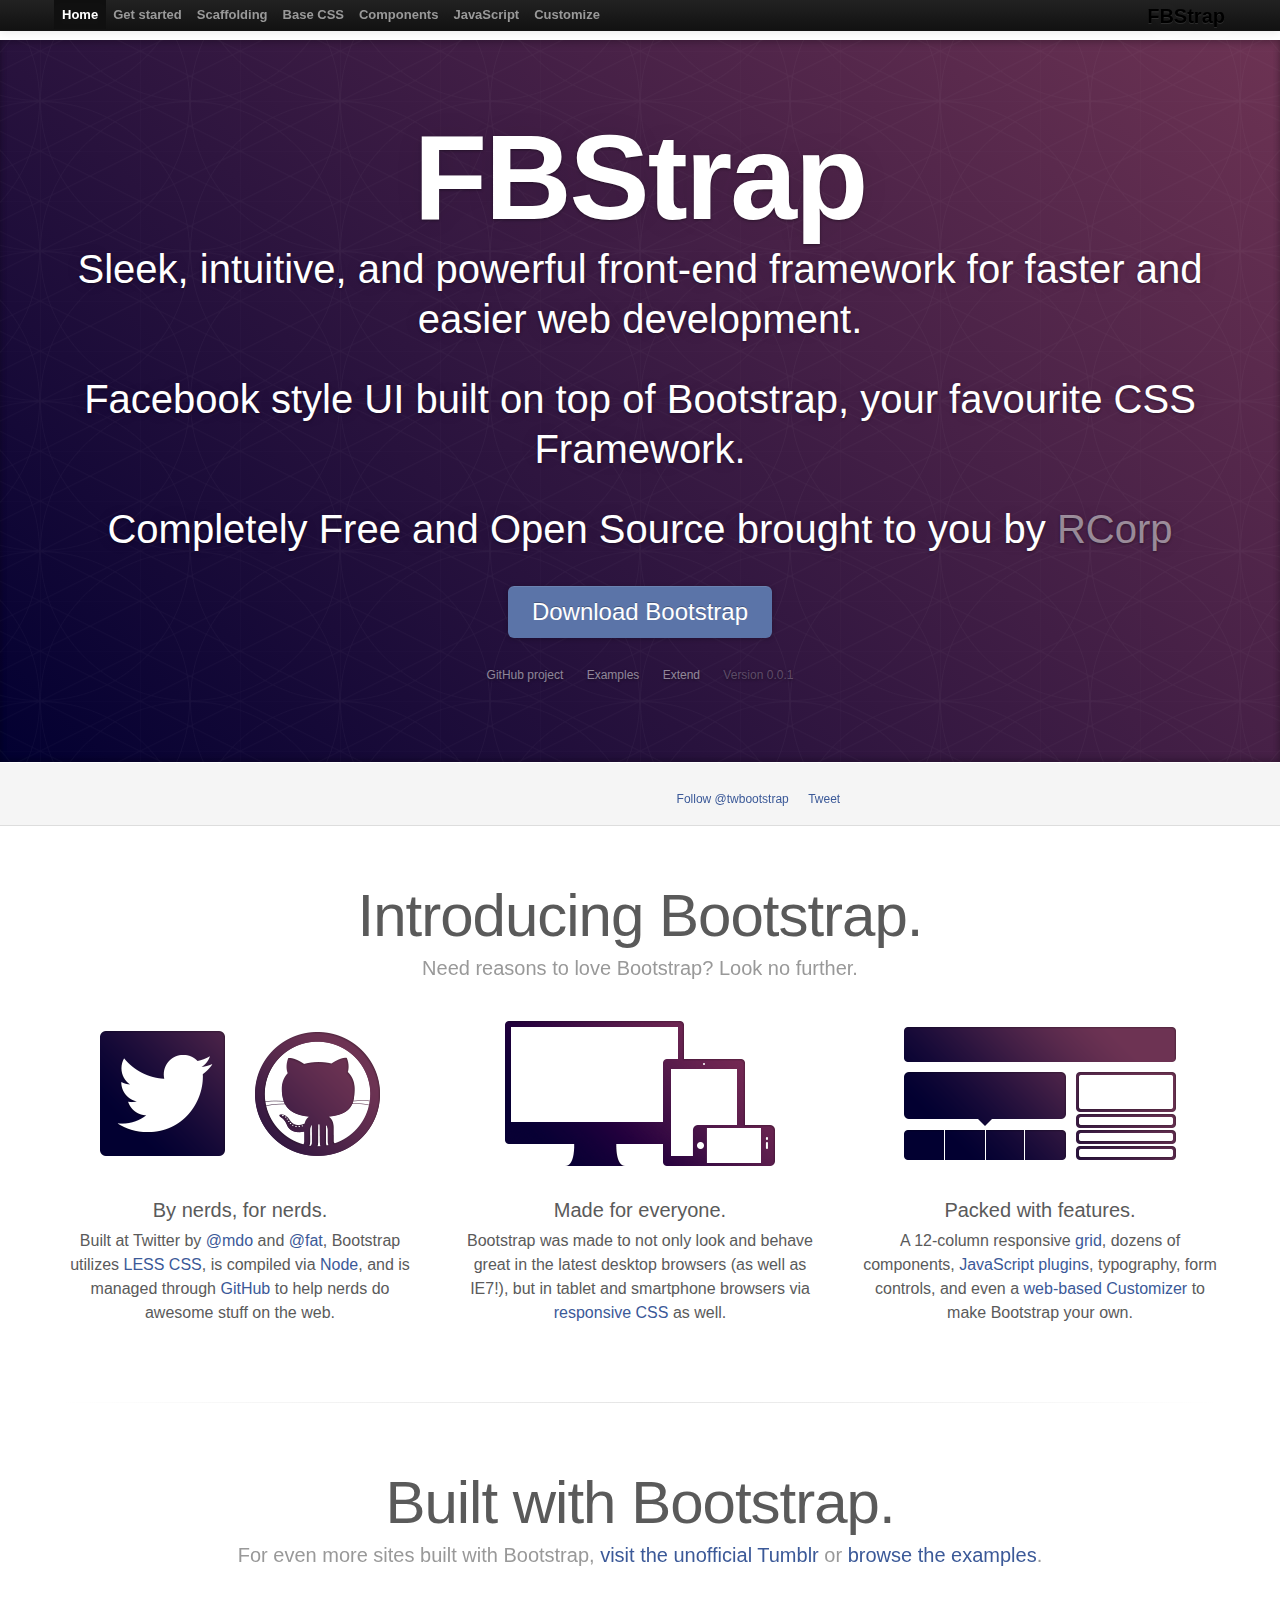
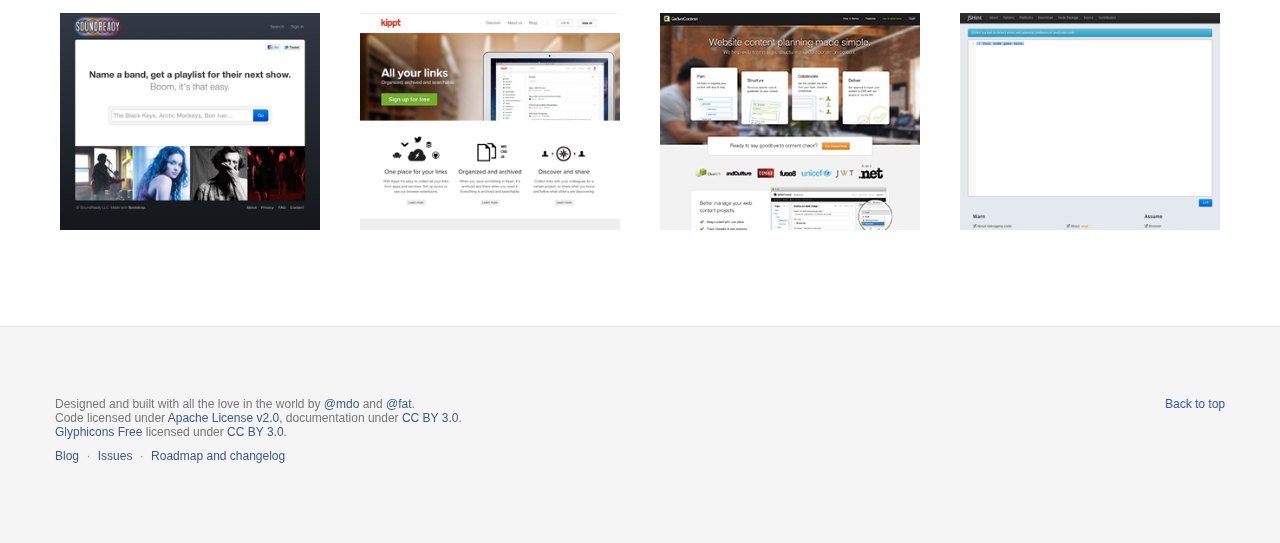
==== index.html @ 6e440bc8 "First Pages Commit" ====
<!DOCTYPE html>
<html lang="en">
  <head>
    <meta charset="utf-8">
    <title>Bootstrap</title>
    <meta name="viewport" content="width=device-width, initial-scale=1.0">
    <meta name="description" content="">
    <meta name="author" content="">

    <!-- Le styles -->
    <link href="assets/css/bootstrap.css" rel="stylesheet">
    <link href="assets/css/bootstrap-responsive.css" rel="stylesheet">
    <link href="assets/css/docs.css" rel="stylesheet">
    <link href="assets/js/google-code-prettify/prettify.css" rel="stylesheet">

    <!-- Le HTML5 shim, for IE6-8 support of HTML5 elements -->
    <!--[if lt IE 9]>
      <script src="http://html5shim.googlecode.com/svn/trunk/html5.js"></script>
    <![endif]-->

    <!-- Le fav and touch icons -->
    <link rel="shortcut icon" href="assets/ico/favicon.ico">
    <link rel="apple-touch-icon-precomposed" sizes="144x144" href="assets/ico/apple-touch-icon-144-precomposed.png">
    <link rel="apple-touch-icon-precomposed" sizes="114x114" href="assets/ico/apple-touch-icon-114-precomposed.png">
    <link rel="apple-touch-icon-precomposed" sizes="72x72" href="assets/ico/apple-touch-icon-72-precomposed.png">
    <link rel="apple-touch-icon-precomposed" href="assets/ico/apple-touch-icon-57-precomposed.png">

  </head>

  <body data-spy="scroll" data-target=".bs-docs-sidebar">

    <!-- Navbar
    ================================================== -->
    <div class="navbar navbar-inverse navbar-fixed-top">
      <div class="navbar-inner">
        <div class="container">
          <button type="button" class="btn btn-navbar" data-toggle="collapse" data-target=".nav-collapse">
            <span class="icon-bar"></span>
            <span class="icon-bar"></span>
            <span class="icon-bar"></span>
          </button>
          <a class="brand" href="./index.html">FBStrap</a>
          <div class="nav-collapse collapse">
            <ul class="nav">
              <li class="active">
                <a href="./index.html">Home</a>
              </li>
              <li class="">
                <a href="./getting-started.html">Get started</a>
              </li>
              <li class="">
                <a href="./scaffolding.html">Scaffolding</a>
              </li>
              <li class="">
                <a href="./base-css.html">Base CSS</a>
              </li>
              <li class="">
                <a href="./components.html">Components</a>
              </li>
              <li class="">
                <a href="./javascript.html">JavaScript</a>
              </li>
              <li class="">
                <a href="./customize.html">Customize</a>
              </li>
            </ul>
          </div>
        </div>
      </div>
    </div>

<div class="jumbotron masthead">
  <div class="container">
    <h1>FBStrap</h1>
    <p>Sleek, intuitive, and powerful front-end framework for faster and easier web development.</p>
    <p>Facebook style UI built on top of Bootstrap, your favourite CSS Framework. </p>
    <p>Completely Free and Open Source brought to you by <a href="http://www.rcorp.co.in"> RCorp </a> </p>
    <p>
      <a href="assets/bootstrap.zip" class="btn btn-primary btn-large" >Download Bootstrap</a>
    </p>
    <ul class="masthead-links">
      <li>
        <a href="http://github.com/rcorp/fbstrap" >GitHub project</a>
      </li>
      <li>
        <a href="./getting-started.html#examples" >Examples</a>
      </li>
      <li>
        <a href="./extend.html" >Extend</a>
      </li>
      <li>
        Version 0.0.1
      </li>
    </ul>
  </div>
</div>

<div class="bs-docs-social">
  <div class="container">
    <ul class="bs-docs-social-buttons">
      <li>
        <iframe class="github-btn" src="http://ghbtns.com/github-btn.html?user=rcorp&repo=fbstrap&type=watch&count=true" allowtransparency="true" frameborder="0" scrolling="0" width="100px" height="20px"></iframe>
      </li>
      <li>
        <iframe class="github-btn" src="http://ghbtns.com/github-btn.html?user=rcorp&repo=fbstrap&type=fork&count=true" allowtransparency="true" frameborder="0" scrolling="0" width="98px" height="20px"></iframe>
      </li>
      <li class="follow-btn">
        <a href="https://twitter.com/twbootstrap" class="twitter-follow-button" data-link-color="#0069D6" data-show-count="true">Follow @twbootstrap</a>
      </li>
      <li class="tweet-btn">
        <a href="https://twitter.com/share" class="twitter-share-button" data-url="http://twitter.github.com/bootstrap/" data-count="horizontal" data-via="twbootstrap" data-related="mdo:Creator of Twitter Bootstrap">Tweet</a>
      </li>
    </ul>
  </div>
</div>

<div class="container">

  <div class="marketing">

    <h1>Introducing Bootstrap.</h1>
    <p class="marketing-byline">Need reasons to love Bootstrap? Look no further.</p>

    <div class="row-fluid">
      <div class="span4">
        <img src="assets/img/bs-docs-twitter-github.png">
        <h2>By nerds, for nerds.</h2>
        <p>Built at Twitter by <a href="http://twitter.com/mdo">@mdo</a> and <a href="http://twitter.com/fat">@fat</a>, Bootstrap utilizes <a href="http://lesscss.org">LESS CSS</a>, is compiled via <a href="http://nodejs.org">Node</a>, and is managed through <a href="http://github.com">GitHub</a> to help nerds do awesome stuff on the web.</p>
      </div>
      <div class="span4">
        <img src="assets/img/bs-docs-responsive-illustrations.png">
        <h2>Made for everyone.</h2>
        <p>Bootstrap was made to not only look and behave great in the latest desktop browsers (as well as IE7!), but in tablet and smartphone browsers via <a href="./scaffolding.html#responsive">responsive CSS</a> as well.</p>
      </div>
      <div class="span4">
        <img src="assets/img/bs-docs-bootstrap-features.png">
        <h2>Packed with features.</h2>
        <p>A 12-column responsive <a href="./scaffolding.html#grid">grid</a>, dozens of components, <a href="./javascript.html">JavaScript plugins</a>, typography, form controls, and even a <a href="./customize.html">web-based Customizer</a> to make Bootstrap your own.</p>
      </div>
    </div>

    <hr class="soften">

    <h1>Built with Bootstrap.</h1>
    <p class="marketing-byline">For even more sites built with Bootstrap, <a href="http://builtwithbootstrap.tumblr.com/" target="_blank">visit the unofficial Tumblr</a> or <a href="./getting-started.html#examples">browse the examples</a>.</p>
    <div class="row-fluid">
      <ul class="thumbnails example-sites">
        <li class="span3">
          <a class="thumbnail" href="http://soundready.fm/" target="_blank">
            <img src="assets/img/example-sites/soundready.png" alt="SoundReady.fm">
          </a>
        </li>
        <li class="span3">
          <a class="thumbnail" href="http://kippt.com/" target="_blank">
            <img src="assets/img/example-sites/kippt.png" alt="Kippt">
          </a>
        </li>
        <li class="span3">
          <a class="thumbnail" href="http://www.gathercontent.com/" target="_blank">
            <img src="assets/img/example-sites/gathercontent.png" alt="Gather Content">
          </a>
        </li>
        <li class="span3">
          <a class="thumbnail" href="http://www.jshint.com/" target="_blank">
            <img src="assets/img/example-sites/jshint.png" alt="JS Hint">
          </a>
        </li>
      </ul>
     </div>

  </div>

</div>



    <!-- Footer
    ================================================== -->
    <footer class="footer">
      <div class="container">
        <p class="pull-right"><a href="#">Back to top</a></p>
        <p>Designed and built with all the love in the world by <a href="http://twitter.com/mdo" target="_blank">@mdo</a> and <a href="http://twitter.com/fat" target="_blank">@fat</a>.</p>
        <p>Code licensed under <a href="http://www.apache.org/licenses/LICENSE-2.0" target="_blank">Apache License v2.0</a>, documentation under <a href="http://creativecommons.org/licenses/by/3.0/">CC BY 3.0</a>.</p>
        <p><a href="http://glyphicons.com">Glyphicons Free</a> licensed under <a href="http://creativecommons.org/licenses/by/3.0/">CC BY 3.0</a>.</p>
        <ul class="footer-links">
          <li><a href="http://blog.getbootstrap.com">Blog</a></li>
          <li class="muted">&middot;</li>
          <li><a href="https://github.com/twitter/bootstrap/issues?state=open">Issues</a></li>
          <li class="muted">&middot;</li>
          <li><a href="https://github.com/twitter/bootstrap/wiki">Roadmap and changelog</a></li>
        </ul>
      </div>
    </footer>



    <!-- Le javascript
    ================================================== -->
    <!-- Placed at the end of the document so the pages load faster -->
    <script type="text/javascript" src="http://platform.twitter.com/widgets.js"></script>
    <script src="assets/js/jquery.js"></script>
    <script src="assets/js/google-code-prettify/prettify.js"></script>
    <script src="assets/js/bootstrap-transition.js"></script>
    <script src="assets/js/bootstrap-alert.js"></script>
    <script src="assets/js/bootstrap-modal.js"></script>
    <script src="assets/js/bootstrap-dropdown.js"></script>
    <script src="assets/js/bootstrap-scrollspy.js"></script>
    <script src="assets/js/bootstrap-tab.js"></script>
    <script src="assets/js/bootstrap-tooltip.js"></script>
    <script src="assets/js/bootstrap-popover.js"></script>
    <script src="assets/js/bootstrap-button.js"></script>
    <script src="assets/js/bootstrap-collapse.js"></script>
    <script src="assets/js/bootstrap-carousel.js"></script>
    <script src="assets/js/bootstrap-typeahead.js"></script>
    <script src="assets/js/bootstrap-affix.js"></script>
    <script src="assets/js/application.js"></script>



  </body>
</html>
---- assets/css/docs.css ----
/* Add additional stylesheets below
-------------------------------------------------- */
/*
  Bootstrap's documentation styles
  Special styles for presenting Bootstrap's documentation and examples
*/



/* Body and structure
-------------------------------------------------- */

body {
  position: relative;
  padding-top: 40px;
}

/* Code in headings */
h3 code {
  font-size: 14px;
  font-weight: normal;
}



/* Tweak navbar brand link to be super sleek
-------------------------------------------------- */

body > .navbar {
  font-size: 13px;
}

/* Change the docs' brand */
body > .navbar .brand {
  padding-right: 0;
  padding-left: 0;
  margin-left: 20px;
  float: right;
  font-weight: bold;
  color: #000;
  text-shadow: 0 1px 0 rgba(255,255,255,.1), 0 0 30px rgba(255,255,255,.125);
  -webkit-transition: all .2s linear;
     -moz-transition: all .2s linear;
          transition: all .2s linear;
}
body > .navbar .brand:hover {
  text-decoration: none;
  text-shadow: 0 1px 0 rgba(255,255,255,.1), 0 0 30px rgba(255,255,255,.4);
}


/* Sections
-------------------------------------------------- */

/* padding for in-page bookmarks and fixed navbar */
section {
  padding-top: 30px;
}
section > .page-header,
section > .lead {
  color: #5a5a5a;
}
section > ul li {
  margin-bottom: 5px;
}

/* Separators (hr) */
.bs-docs-separator {
  margin: 40px 0 39px;
}

/* Faded out hr */
hr.soften {
  height: 1px;
  margin: 70px 0;
  background-image: -webkit-linear-gradient(left, rgba(0,0,0,0), rgba(0,0,0,.1), rgba(0,0,0,0));
  background-image:    -moz-linear-gradient(left, rgba(0,0,0,0), rgba(0,0,0,.1), rgba(0,0,0,0));
  background-image:     -ms-linear-gradient(left, rgba(0,0,0,0), rgba(0,0,0,.1), rgba(0,0,0,0));
  background-image:      -o-linear-gradient(left, rgba(0,0,0,0), rgba(0,0,0,.1), rgba(0,0,0,0));
  border: 0;
}



/* Jumbotrons
-------------------------------------------------- */

/* Base class
------------------------- */
.jumbotron {
  position: relative;
  padding: 40px 0;
  color: #fff;
  text-align: center;
  text-shadow: 0 1px 3px rgba(0,0,0,.4), 0 0 30px rgba(0,0,0,.075);
  background: #020031; /* Old browsers */
  background: -moz-linear-gradient(45deg,  #020031 0%, #6d3353 100%); /* FF3.6+ */
  background: -webkit-gradient(linear, left bottom, right top, color-stop(0%,#020031), color-stop(100%,#6d3353)); /* Chrome,Safari4+ */
  background: -webkit-linear-gradient(45deg,  #020031 0%,#6d3353 100%); /* Chrome10+,Safari5.1+ */
  background: -o-linear-gradient(45deg,  #020031 0%,#6d3353 100%); /* Opera 11.10+ */
  background: -ms-linear-gradient(45deg,  #020031 0%,#6d3353 100%); /* IE10+ */
  background: linear-gradient(45deg,  #020031 0%,#6d3353 100%); /* W3C */
  filter: progid:DXImageTransform.Microsoft.gradient( startColorstr='#020031', endColorstr='#6d3353',GradientType=1 ); /* IE6-9 fallback on horizontal gradient */
  -webkit-box-shadow: inset 0 3px 7px rgba(0,0,0,.2), inset 0 -3px 7px rgba(0,0,0,.2);
     -moz-box-shadow: inset 0 3px 7px rgba(0,0,0,.2), inset 0 -3px 7px rgba(0,0,0,.2);
          box-shadow: inset 0 3px 7px rgba(0,0,0,.2), inset 0 -3px 7px rgba(0,0,0,.2);
}
.jumbotron h1 {
  font-size: 80px;
  font-weight: bold;
  letter-spacing: -1px;
  line-height: 1;
}
.jumbotron p {
  font-size: 24px;
  font-weight: 300;
  line-height: 1.25;
  margin-bottom: 30px;
}

/* Link styles (used on .masthead-links as well) */
.jumbotron a {
  color: #fff;
  color: rgba(255,255,255,.5);
  -webkit-transition: all .2s ease-in-out;
     -moz-transition: all .2s ease-in-out;
          transition: all .2s ease-in-out;
}
.jumbotron a:hover {
  color: #fff;
  text-shadow: 0 0 10px rgba(255,255,255,.25);
}

/* Download button */
.masthead .btn {
  padding: 19px 24px;
  font-size: 24px;
  font-weight: 200;
  color: #fff; /* redeclare to override the `.jumbotron a` */
  border: 0;
  -webkit-border-radius: 6px;
     -moz-border-radius: 6px;
          border-radius: 6px;
  -webkit-box-shadow: inset 0 1px 0 rgba(255,255,255,.1), 0 1px 5px rgba(0,0,0,.25);
     -moz-box-shadow: inset 0 1px 0 rgba(255,255,255,.1), 0 1px 5px rgba(0,0,0,.25);
          box-shadow: inset 0 1px 0 rgba(255,255,255,.1), 0 1px 5px rgba(0,0,0,.25);
  -webkit-transition: none;
     -moz-transition: none;
          transition: none;
}
.masthead .btn:hover {
  -webkit-box-shadow: inset 0 1px 0 rgba(255,255,255,.1), 0 1px 5px rgba(0,0,0,.25);
     -moz-box-shadow: inset 0 1px 0 rgba(255,255,255,.1), 0 1px 5px rgba(0,0,0,.25);
          box-shadow: inset 0 1px 0 rgba(255,255,255,.1), 0 1px 5px rgba(0,0,0,.25);
}
.masthead .btn:active {
  -webkit-box-shadow: inset 0 2px 4px rgba(0,0,0,.1), 0 1px 0 rgba(255,255,255,.1);
     -moz-box-shadow: inset 0 2px 4px rgba(0,0,0,.1), 0 1px 0 rgba(255,255,255,.1);
          box-shadow: inset 0 2px 4px rgba(0,0,0,.1), 0 1px 0 rgba(255,255,255,.1);
}


/* Pattern overlay
------------------------- */
.jumbotron .container {
  position: relative;
  z-index: 2;
}
.jumbotron:after {
  content: '';
  display: block;
  position: absolute;
  top: 0;
  right: 0;
  bottom: 0;
  left: 0;
  background: url(../img/bs-docs-masthead-pattern.png) repeat center center;
  opacity: .4;
}

/* Masthead (docs home)
------------------------- */
.masthead {
  padding: 70px 0 80px;
  margin-bottom: 0;
  color: #fff;
}
.masthead h1 {
  font-size: 120px;
  line-height: 1;
  letter-spacing: -2px;
}
.masthead p {
  font-size: 40px;
  font-weight: 200;
  line-height: 1.25;
}

/* Textual links in masthead */
.masthead-links {
  margin: 0;
  list-style: none;
}
.masthead-links li {
  display: inline;
  padding: 0 10px;
  color: rgba(255,255,255,.25);
}

/* Social proof buttons from GitHub & Twitter */
.bs-docs-social {
  padding: 15px 0;
  text-align: center;
  background-color: #f5f5f5;
  border-top: 1px solid #fff;
  border-bottom: 1px solid #ddd;
}

/* Quick links on Home */
.bs-docs-social-buttons {
  margin-left: 0;
  margin-bottom: 0;
  padding-left: 0;
  list-style: none;
}
.bs-docs-social-buttons li {
  display: inline-block;
  padding: 5px 8px;
  line-height: 1;
  *display: inline;
  *zoom: 1;
}

/* Subhead (other pages)
------------------------- */
.subhead {
  text-align: left;
  border-bottom: 1px solid #ddd;
}
.subhead h1 {
  font-size: 60px;
}
.subhead p {
  margin-bottom: 20px;
}
.subhead .navbar {
  display: none;
}



/* Marketing section of Overview
-------------------------------------------------- */

.marketing {
  text-align: center;
  color: #5a5a5a;
}
.marketing h1 {
  margin: 60px 0 10px;
  font-size: 60px;
  font-weight: 200;
  line-height: 1;
  letter-spacing: -1px;
}
.marketing h2 {
  font-weight: 200;
  margin-bottom: 5px;
}
.marketing p {
  font-size: 16px;
  line-height: 1.5;
}
.marketing .marketing-byline {
  margin-bottom: 40px;
  font-size: 20px;
  font-weight: 300;
  line-height: 1.25;
  color: #999;
}
.marketing img {
  display: block;
  margin: 0 auto 30px;
}



/* Footer
-------------------------------------------------- */

.footer {
  padding: 70px 0;
  margin-top: 70px;
  border-top: 1px solid #e5e5e5;
  background-color: #f5f5f5;
}
.footer p {
  margin-bottom: 0;
  color: #777;
}
.footer-links {
  margin: 10px 0;
}
.footer-links li {
  display: inline;
  padding: 0 2px;
}
.footer-links li:first-child {
  padding-left: 0;
}



/* Special grid styles
-------------------------------------------------- */

.show-grid {
  margin-top: 10px;
  margin-bottom: 20px;
}
.show-grid [class*="span"] {
  background-color: #eee;
  text-align: center;
  -webkit-border-radius: 3px;
     -moz-border-radius: 3px;
          border-radius: 3px;
  min-height: 40px;
  line-height: 40px;
}
.show-grid:hover [class*="span"] {
  background: #ddd;
}
.show-grid .show-grid {
  margin-top: 0;
  margin-bottom: 0;
}
.show-grid .show-grid [class*="span"] {
  background-color: #ccc;
}



/* Mini layout previews
-------------------------------------------------- */
.mini-layout {
  border: 1px solid #ddd;
  -webkit-border-radius: 6px;
     -moz-border-radius: 6px;
          border-radius: 6px;
  -webkit-box-shadow: 0 1px 2px rgba(0,0,0,.075);
     -moz-box-shadow: 0 1px 2px rgba(0,0,0,.075);
          box-shadow: 0 1px 2px rgba(0,0,0,.075);
}
.mini-layout,
.mini-layout .mini-layout-body,
.mini-layout.fluid .mini-layout-sidebar {
  height: 300px;
}
.mini-layout {
  margin-bottom: 20px;
  padding: 9px;
}
.mini-layout div {
  -webkit-border-radius: 3px;
     -moz-border-radius: 3px;
          border-radius: 3px;
}
.mini-layout .mini-layout-body {
  background-color: #dceaf4;
  margin: 0 auto;
  width: 70%;
}
.mini-layout.fluid .mini-layout-sidebar,
.mini-layout.fluid .mini-layout-header,
.mini-layout.fluid .mini-layout-body {
  float: left;
}
.mini-layout.fluid .mini-layout-sidebar {
  background-color: #bbd8e9;
  width: 20%;
}
.mini-layout.fluid .mini-layout-body {
  width: 77.5%;
  margin-left: 2.5%;
}



/* Download page
-------------------------------------------------- */

.download .page-header {
  margin-top: 36px;
}
.page-header .toggle-all {
  margin-top: 5px;
}

/* Space out h3s when following a section */
.download h3 {
  margin-bottom: 5px;
}
.download-builder input + h3,
.download-builder .checkbox + h3 {
  margin-top: 9px;
}

/* Fields for variables */
.download-builder input[type=text] {
  margin-bottom: 9px;
  font-family: Menlo, Monaco, "Courier New", monospace;
  font-size: 12px;
  color: #d14;
}
.download-builder input[type=text]:focus {
  background-color: #fff;
}

/* Custom, larger checkbox labels */
.download .checkbox {
  padding: 6px 10px 6px 25px;
  font-size: 13px;
  line-height: 18px;
  color: #555;
  background-color: #f9f9f9;
  -webkit-border-radius: 3px;
     -moz-border-radius: 3px;
          border-radius: 3px;
  cursor: pointer;
}
.download .checkbox:hover {
  color: #333;
  background-color: #f5f5f5;
}
.download .checkbox small {
  font-size: 12px;
  color: #777;
}

/* Variables section */
#variables label {
  margin-bottom: 0;
}

/* Giant download button */
.download-btn {
  margin: 36px 0 108px;
}
#download p,
#download h4 {
  max-width: 50%;
  margin: 0 auto;
  color: #999;
  text-align: center;
}
#download h4 {
  margin-bottom: 0;
}
#download p {
  margin-bottom: 18px;
}
.download-btn .btn {
  display: block;
  width: auto;
  padding: 19px 24px;
  margin-bottom: 27px;
  font-size: 30px;
  line-height: 1;
  text-align: center;
  -webkit-border-radius: 6px;
     -moz-border-radius: 6px;
          border-radius: 6px;
}



/* Misc
-------------------------------------------------- */

/* Make tables spaced out a bit more */
h2 + table,
h3 + table,
h4 + table,
h2 + .row {
  margin-top: 5px;
}

/* Example sites showcase */
.example-sites {
  xmargin-left: 20px;
}
.example-sites img {
  max-width: 100%;
  margin: 0 auto;
}

.scrollspy-example {
  height: 200px;
  overflow: auto;
  position: relative;
}


/* Fake the :focus state to demo it */
.focused {
  border-color: rgba(82,168,236,.8);
  -webkit-box-shadow: inset 0 1px 3px rgba(0,0,0,.1), 0 0 8px rgba(82,168,236,.6);
     -moz-box-shadow: inset 0 1px 3px rgba(0,0,0,.1), 0 0 8px rgba(82,168,236,.6);
          box-shadow: inset 0 1px 3px rgba(0,0,0,.1), 0 0 8px rgba(82,168,236,.6);
  outline: 0;
}

/* For input sizes, make them display block */
.docs-input-sizes select,
.docs-input-sizes input[type=text] {
  display: block;
  margin-bottom: 9px;
}

/* Icons
------------------------- */
.the-icons {
  margin-left: 0;
  list-style: none;
}
.the-icons li {
  float: left;
  width: 25%;
  line-height: 25px;
}
.the-icons i:hover {
  background-color: rgba(255,0,0,.25);
}

/* Example page
------------------------- */
.bootstrap-examples p {
  font-size: 13px;
  line-height: 18px;
}
.bootstrap-examples .thumbnail {
  margin-bottom: 9px;
  background-color: #fff;
}



/* Bootstrap code examples
-------------------------------------------------- */

/* Base class */
.bs-docs-example {
  position: relative;
  margin: 15px 0;
  padding: 39px 19px 14px;
  *padding-top: 19px;
  background-color: #fff;
  border: 1px solid #ddd;
  -webkit-border-radius: 4px;
     -moz-border-radius: 4px;
          border-radius: 4px;
}

/* Echo out a label for the example */
.bs-docs-example:after {
  content: "Example";
  position: absolute;
  top: -1px;
  left: -1px;
  padding: 3px 7px;
  font-size: 12px;
  font-weight: bold;
  background-color: #f5f5f5;
  border: 1px solid #ddd;
  color: #9da0a4;
  -webkit-border-radius: 4px 0 4px 0;
     -moz-border-radius: 4px 0 4px 0;
          border-radius: 4px 0 4px 0;
}

/* Remove spacing between an example and it's code */
.bs-docs-example + .prettyprint {
  margin-top: -20px;
  padding-top: 15px;
}

/* Tweak examples
------------------------- */
.bs-docs-example > p:last-child {
  margin-bottom: 0;
}
.bs-docs-example .table,
.bs-docs-example .progress,
.bs-docs-example .well,
.bs-docs-example .alert,
.bs-docs-example .hero-unit,
.bs-docs-example .pagination,
.bs-docs-example .navbar,
.bs-docs-example > .nav,
.bs-docs-example blockquote {
  margin-bottom: 5px;
}
.bs-docs-example .pagination {
  margin-top: 0;
}
.bs-navbar-top-example,
.bs-navbar-bottom-example {
  z-index: 1;
  padding: 0;
  height: 90px;
  overflow: hidden; /* cut the drop shadows off */
}
.bs-navbar-top-example .navbar-fixed-top,
.bs-navbar-bottom-example .navbar-fixed-bottom {
  margin-left: 0;
  margin-right: 0;
}
.bs-navbar-top-example {
  -webkit-border-radius: 0 0 4px 4px;
     -moz-border-radius: 0 0 4px 4px;
          border-radius: 0 0 4px 4px;
}
.bs-navbar-top-example:after {
  top: auto;
  bottom: -1px;
  -webkit-border-radius: 0 4px 0 4px;
     -moz-border-radius: 0 4px 0 4px;
          border-radius: 0 4px 0 4px;
}
.bs-navbar-bottom-example {
  -webkit-border-radius: 4px 4px 0 0;
     -moz-border-radius: 4px 4px 0 0;
          border-radius: 4px 4px 0 0;
}
.bs-navbar-bottom-example .navbar {
  margin-bottom: 0;
}
form.bs-docs-example {
  padding-bottom: 19px;
}

/* Images */
.bs-docs-example-images img {
  margin: 10px;
  display: inline-block;
}

/* Tooltips */
.bs-docs-tooltip-examples {
  text-align: center;
  margin: 0 0 10px;
  list-style: none;
}
.bs-docs-tooltip-examples li {
  display: inline;
  padding: 0 10px;
}

/* Popovers */
.bs-docs-example-popover {
  padding-bottom: 24px;
  background-color: #f9f9f9;
}
.bs-docs-example-popover .popover {
  position: relative;
  display: block;
  float: left;
  width: 260px;
  margin: 20px;
}



/* Responsive docs
-------------------------------------------------- */

/* Utility classes table
------------------------- */
.responsive-utilities th small {
  display: block;
  font-weight: normal;
  color: #999;
}
.responsive-utilities tbody th {
  font-weight: normal;
}
.responsive-utilities td {
  text-align: center;
}
.responsive-utilities td.is-visible {
  color: #468847;
  background-color: #dff0d8 !important;
}
.responsive-utilities td.is-hidden {
  color: #ccc;
  background-color: #f9f9f9 !important;
}

/* Responsive tests
------------------------- */
.responsive-utilities-test {
  margin-top: 5px;
  margin-left: 0;
  list-style: none;
  overflow: hidden; /* clear floats */
}
.responsive-utilities-test li {
  position: relative;
  float: left;
  width: 25%;
  height: 43px;
  font-size: 14px;
  font-weight: bold;
  line-height: 43px;
  color: #999;
  text-align: center;
  border: 1px solid #ddd;
  -webkit-border-radius: 4px;
     -moz-border-radius: 4px;
          border-radius: 4px;
}
.responsive-utilities-test li + li {
  margin-left: 10px;
}
.responsive-utilities-test span {
  position: absolute;
  top:    -1px;
  left:   -1px;
  right:  -1px;
  bottom: -1px;
  -webkit-border-radius: 4px;
     -moz-border-radius: 4px;
          border-radius: 4px;
}
.responsive-utilities-test span {
  color: #468847;
  background-color: #dff0d8;
  border: 1px solid #d6e9c6;
}



/* Sidenav for Docs
-------------------------------------------------- */

.bs-docs-sidenav {
  width: 228px;
  margin: 30px 0 0;
  padding: 0;
  background-color: #fff;
  -webkit-border-radius: 6px;
     -moz-border-radius: 6px;
          border-radius: 6px;
  -webkit-box-shadow: 0 1px 4px rgba(0,0,0,.065);
     -moz-box-shadow: 0 1px 4px rgba(0,0,0,.065);
          box-shadow: 0 1px 4px rgba(0,0,0,.065);
}
.bs-docs-sidenav > li > a {
  display: block;
  width: 190px \9;
  margin: 0 0 -1px;
  padding: 8px 14px;
  border: 1px solid #e5e5e5;
}
.bs-docs-sidenav > li:first-child > a {
  -webkit-border-radius: 6px 6px 0 0;
     -moz-border-radius: 6px 6px 0 0;
          border-radius: 6px 6px 0 0;
}
.bs-docs-sidenav > li:last-child > a {
  -webkit-border-radius: 0 0 6px 6px;
     -moz-border-radius: 0 0 6px 6px;
          border-radius: 0 0 6px 6px;
}
.bs-docs-sidenav > .active > a {
  position: relative;
  z-index: 2;
  padding: 9px 15px;
  border: 0;
  text-shadow: 0 1px 0 rgba(0,0,0,.15);
  -webkit-box-shadow: inset 1px 0 0 rgba(0,0,0,.1), inset -1px 0 0 rgba(0,0,0,.1);
     -moz-box-shadow: inset 1px 0 0 rgba(0,0,0,.1), inset -1px 0 0 rgba(0,0,0,.1);
          box-shadow: inset 1px 0 0 rgba(0,0,0,.1), inset -1px 0 0 rgba(0,0,0,.1);
}
/* Chevrons */
.bs-docs-sidenav .icon-chevron-right {
  float: right;
  margin-top: 2px;
  margin-right: -6px;
  opacity: .25;
}
.bs-docs-sidenav > li > a:hover {
  background-color: #f5f5f5;
}
.bs-docs-sidenav a:hover .icon-chevron-right {
  opacity: .5;
}
.bs-docs-sidenav .active .icon-chevron-right,
.bs-docs-sidenav .active a:hover .icon-chevron-right {
  background-image: url(../img/glyphicons-halflings-white.png);
  opacity: 1;
}
.bs-docs-sidenav.affix {
  top: 40px;
}
.bs-docs-sidenav.affix-bottom {
  position: absolute;
  top: auto;
  bottom: 270px;
}




/* Responsive
-------------------------------------------------- */

/* Desktop large
------------------------- */
@media (min-width: 1200px) {
  .bs-docs-container {
    max-width: 970px;
  }
  .bs-docs-sidenav {
    width: 258px;
  }
  .bs-docs-sidenav > li > a {
    width: 230px \9; /* Override the previous IE8-9 hack */
  }
}

/* Desktop
------------------------- */
@media (max-width: 980px) {
  /* Unfloat brand */
  body > .navbar-fixed-top .brand {
    float: left;
    margin-left: 0;
    padding-left: 10px;
    padding-right: 10px;
  }

  /* Inline-block quick links for more spacing */
  .quick-links li {
    display: inline-block;
    margin: 5px;
  }

  /* When affixed, space properly */
  .bs-docs-sidenav {
    top: 0;
    margin-top: 30px;
    margin-right: 0;
  }
}

/* Tablet to desktop
------------------------- */
@media (min-width: 768px) and (max-width: 980px) {
  /* Remove any padding from the body */
  body {
    padding-top: 0;
  }
  /* Widen masthead and social buttons to fill body padding */
  .jumbotron {
    margin-top: -20px; /* Offset bottom margin on .navbar */
  }
  /* Adjust sidenav width */
  .bs-docs-sidenav {
    width: 166px;
    margin-top: 20px;
  }
  .bs-docs-sidenav.affix {
    top: 0;
  }
}

/* Tablet
------------------------- */
@media (max-width: 767px) {
  /* Remove any padding from the body */
  body {
    padding-top: 0;
  }

  /* Widen masthead and social buttons to fill body padding */
  .jumbotron {
    padding: 40px 20px;
    margin-top:   -20px; /* Offset bottom margin on .navbar */
    margin-right: -20px;
    margin-left:  -20px;
  }
  .masthead h1 {
    font-size: 90px;
  }
  .masthead p,
  .masthead .btn {
    font-size: 24px;
  }
  .marketing .span4 {
    margin-bottom: 40px;
  }
  .bs-docs-social {
    margin: 0 -20px;
  }

  /* Space out the show-grid examples */
  .show-grid [class*="span"] {
    margin-bottom: 5px;
  }

  /* Sidenav */
  .bs-docs-sidenav {
    width: auto;
    margin-bottom: 20px;
  }
  .bs-docs-sidenav.affix {
    position: static;
    width: auto;
    top: 0;
  }

  /* Unfloat the back to top link in footer */
  .footer {
    margin-left: -20px;
    margin-right: -20px;
    padding-left: 20px;
    padding-right: 20px;
  }
  .footer p {
    margin-bottom: 9px;
  }
}

/* Landscape phones
------------------------- */
@media (max-width: 480px) {
  /* Remove padding above jumbotron */
  body {
    padding-top: 0;
  }

  /* Change up some type stuff */
  h2 small {
    display: block;
  }

  /* Downsize the jumbotrons */
  .jumbotron h1 {
    font-size: 45px;
  }
  .jumbotron p,
  .jumbotron .btn {
    font-size: 18px;
  }
  .jumbotron .btn {
    display: block;
    margin: 0 auto;
  }

  /* center align subhead text like the masthead */
  .subhead h1,
  .subhead p {
    text-align: center;
  }

  /* Marketing on home */
  .marketing h1 {
    font-size: 30px;
  }
  .marketing-byline {
    font-size: 18px;
  }

  /* center example sites */
  .example-sites {
    margin-left: 0;
  }
  .example-sites > li {
    float: none;
    display: block;
    max-width: 280px;
    margin: 0 auto 18px;
    text-align: center;
  }
  .example-sites .thumbnail > img {
    max-width: 270px;
  }

  /* Do our best to make tables work in narrow viewports */
  table code {
    white-space: normal;
    word-wrap: break-word;
    word-break: break-all;
  }

  /* Modal example */
  .modal-example .modal {
    position: relative;
    top: auto;
    right: auto;
    bottom: auto;
    left: auto;
  }

  /* Tighten up footer */
  .footer {
    padding-top: 20px;
    padding-bottom: 20px;
  }
  /* Unfloat the back to top in footer to prevent odd text wrapping */
  .footer .pull-right {
    float: none;
  }
}
---- assets/js/google-code-prettify/prettify.css ----
.com { color: #93a1a1; }
.lit { color: #195f91; }
.pun, .opn, .clo { color: #93a1a1; }
.fun { color: #dc322f; }
.str, .atv { color: #D14; }
.kwd, .prettyprint .tag { color: #1e347b; }
.typ, .atn, .dec, .var { color: teal; }
.pln { color: #48484c; }

.prettyprint {
  padding: 8px;
  background-color: #f7f7f9;
  border: 1px solid #e1e1e8;
}
.prettyprint.linenums {
  -webkit-box-shadow: inset 40px 0 0 #fbfbfc, inset 41px 0 0 #ececf0;
     -moz-box-shadow: inset 40px 0 0 #fbfbfc, inset 41px 0 0 #ececf0;
          box-shadow: inset 40px 0 0 #fbfbfc, inset 41px 0 0 #ececf0;
}

/* Specify class=linenums on a pre to get line numbering */
ol.linenums {
  margin: 0 0 0 33px; /* IE indents via margin-left */
}
ol.linenums li {
  padding-left: 12px;
  color: #bebec5;
  line-height: 20px;
  text-shadow: 0 1px 0 #fff;
}
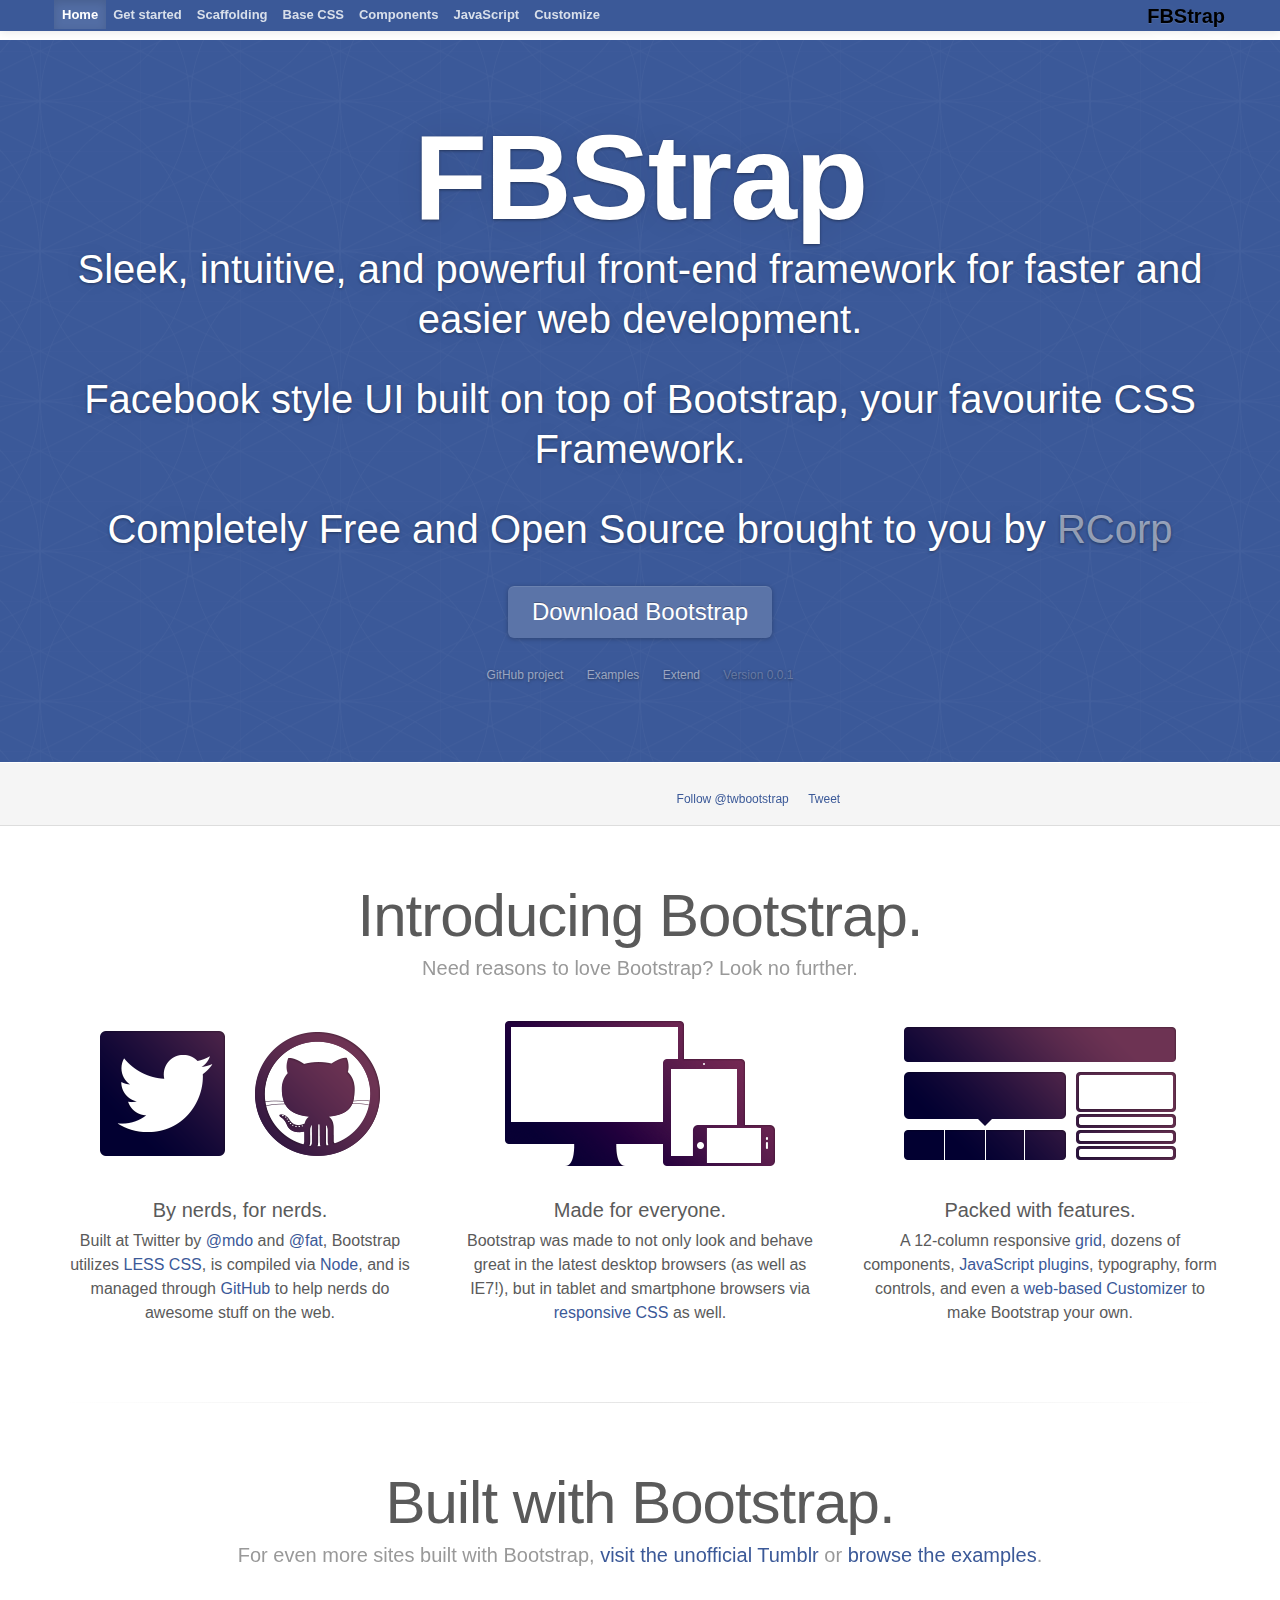
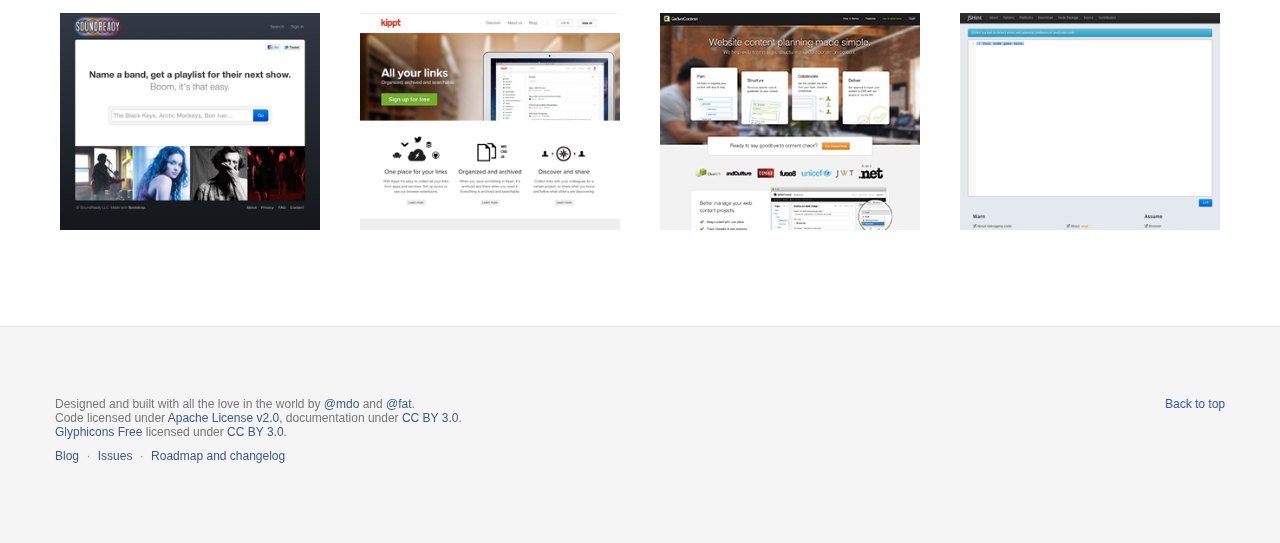
==== commit 59b35835: "Removed .navbar-inverse from docs" ====
--- a/index.html
+++ b/index.html
@@ -31,7 +31,7 @@
 
     <!-- Navbar
     ================================================== -->
-    <div class="navbar navbar-inverse navbar-fixed-top">
+    <div class="navbar navbar-fixed-top">
       <div class="navbar-inner">
         <div class="container">
           <button type="button" class="btn btn-navbar" data-toggle="collapse" data-target=".nav-collapse">
--- a/assets/css/docs.css
+++ b/assets/css/docs.css
@@ -93,17 +93,7 @@
   color: #fff;
   text-align: center;
   text-shadow: 0 1px 3px rgba(0,0,0,.4), 0 0 30px rgba(0,0,0,.075);
-  background: #020031; /* Old browsers */
-  background: -moz-linear-gradient(45deg,  #020031 0%, #6d3353 100%); /* FF3.6+ */
-  background: -webkit-gradient(linear, left bottom, right top, color-stop(0%,#020031), color-stop(100%,#6d3353)); /* Chrome,Safari4+ */
-  background: -webkit-linear-gradient(45deg,  #020031 0%,#6d3353 100%); /* Chrome10+,Safari5.1+ */
-  background: -o-linear-gradient(45deg,  #020031 0%,#6d3353 100%); /* Opera 11.10+ */
-  background: -ms-linear-gradient(45deg,  #020031 0%,#6d3353 100%); /* IE10+ */
-  background: linear-gradient(45deg,  #020031 0%,#6d3353 100%); /* W3C */
-  filter: progid:DXImageTransform.Microsoft.gradient( startColorstr='#020031', endColorstr='#6d3353',GradientType=1 ); /* IE6-9 fallback on horizontal gradient */
-  -webkit-box-shadow: inset 0 3px 7px rgba(0,0,0,.2), inset 0 -3px 7px rgba(0,0,0,.2);
-     -moz-box-shadow: inset 0 3px 7px rgba(0,0,0,.2), inset 0 -3px 7px rgba(0,0,0,.2);
-          box-shadow: inset 0 3px 7px rgba(0,0,0,.2), inset 0 -3px 7px rgba(0,0,0,.2);
+  background: #3b5999; /* Old browsers */
 }
 .jumbotron h1 {
   font-size: 80px;
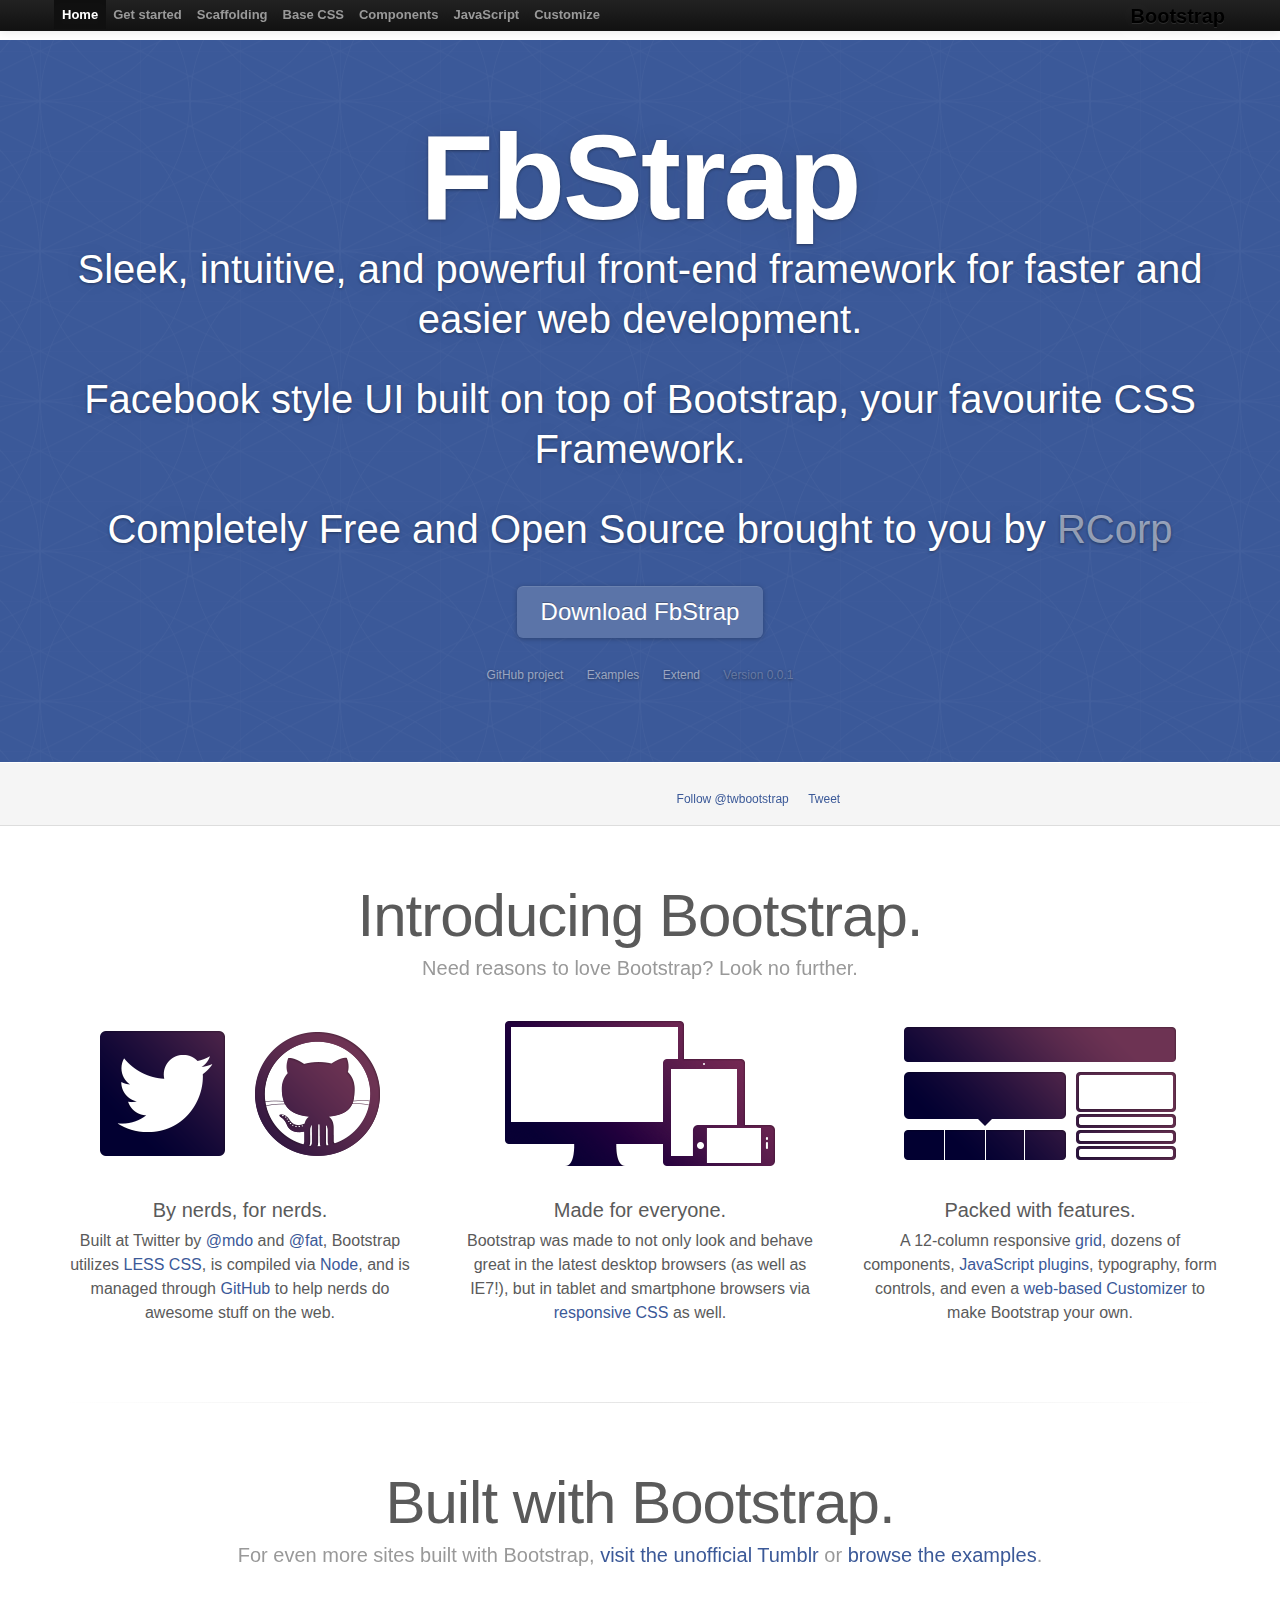
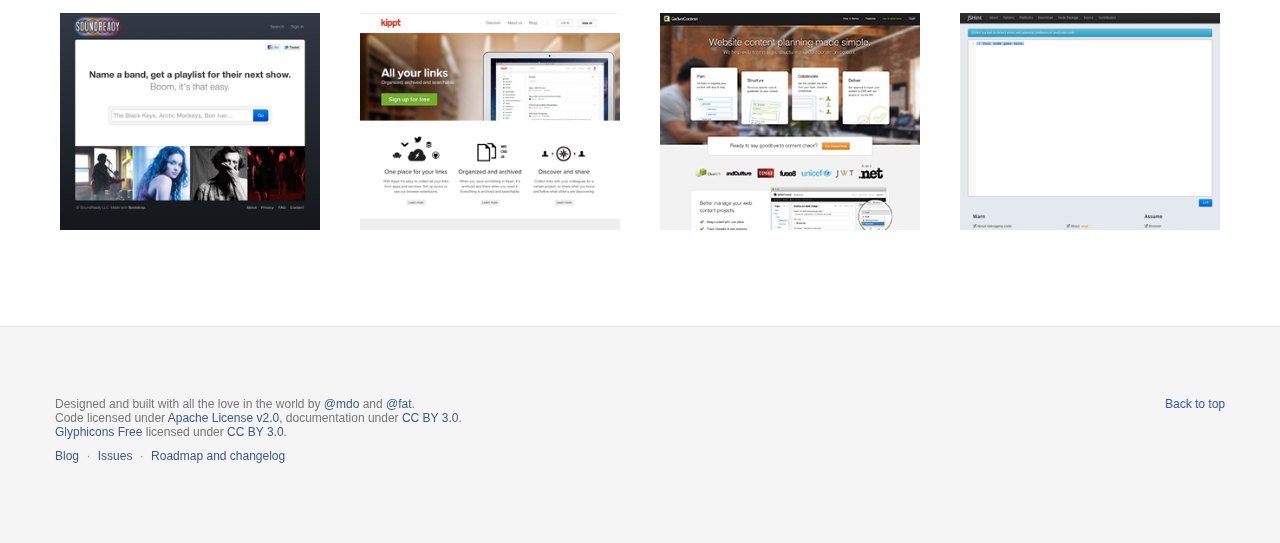
==== commit e8f5b673: "Modify: Changed Mustache templates. Added correct Goog Analytics Code." ====
--- a/index.html
+++ b/index.html
@@ -25,13 +25,23 @@
     <link rel="apple-touch-icon-precomposed" sizes="72x72" href="assets/ico/apple-touch-icon-72-precomposed.png">
     <link rel="apple-touch-icon-precomposed" href="assets/ico/apple-touch-icon-57-precomposed.png">
 
+    <script type="text/javascript">
+      var _gaq = _gaq || [];
+      _gaq.push(['_setAccount', 'UA-37095008-1']);
+      _gaq.push(['_trackPageview']);
+      (function() {
+        var ga = document.createElement('script'); ga.type = 'text/javascript'; ga.async = true;
+        ga.src = ('https:' == document.location.protocol ? 'https://ssl' : 'http://www') + '.google-analytics.com/ga.js';
+        var s = document.getElementsByTagName('script')[0]; s.parentNode.insertBefore(ga, s);
+      })();
+    </script>
   </head>
 
   <body data-spy="scroll" data-target=".bs-docs-sidebar">
 
     <!-- Navbar
     ================================================== -->
-    <div class="navbar navbar-fixed-top">
+    <div class="navbar navbar-inverse navbar-fixed-top">
       <div class="navbar-inner">
         <div class="container">
           <button type="button" class="btn btn-navbar" data-toggle="collapse" data-target=".nav-collapse">
@@ -39,7 +49,7 @@
             <span class="icon-bar"></span>
             <span class="icon-bar"></span>
           </button>
-          <a class="brand" href="./index.html">FBStrap</a>
+          <a class="brand" href="./index.html">Bootstrap</a>
           <div class="nav-collapse collapse">
             <ul class="nav">
               <li class="active">
@@ -71,22 +81,22 @@
 
 <div class="jumbotron masthead">
   <div class="container">
-    <h1>FBStrap</h1>
+    <h1>FbStrap</h1>
     <p>Sleek, intuitive, and powerful front-end framework for faster and easier web development.</p>
     <p>Facebook style UI built on top of Bootstrap, your favourite CSS Framework. </p>
     <p>Completely Free and Open Source brought to you by <a href="http://www.rcorp.co.in"> RCorp </a> </p>
     <p>
-      <a href="assets/bootstrap.zip" class="btn btn-primary btn-large" >Download Bootstrap</a>
+      <a href="assets/bootstrap.zip" class="btn btn-primary btn-large" onclick="_gaq.push(['_trackEvent', 'Jumbotron actions', 'Download', 'Download 2.2.1']);">Download FbStrap</a>
     </p>
     <ul class="masthead-links">
       <li>
-        <a href="http://github.com/rcorp/fbstrap" >GitHub project</a>
-      </li>
-      <li>
-        <a href="./getting-started.html#examples" >Examples</a>
-      </li>
-      <li>
-        <a href="./extend.html" >Extend</a>
+        <a href="http://github.com/twitter/bootstrap" onclick="_gaq.push(['_trackEvent', 'Jumbotron actions', 'Jumbotron links', 'GitHub project']);">GitHub project</a>
+      </li>
+      <li>
+        <a href="./getting-started.html#examples" onclick="_gaq.push(['_trackEvent', 'Jumbotron actions', 'Jumbotron links', 'Examples']);">Examples</a>
+      </li>
+      <li>
+        <a href="./extend.html" onclick="_gaq.push(['_trackEvent', 'Jumbotron actions', 'Jumbotron links', 'Extend']);">Extend</a>
       </li>
       <li>
         Version 0.0.1
@@ -216,6 +226,21 @@
     <script src="assets/js/application.js"></script>
 
 
+    <!-- Analytics
+    ================================================== -->
+    <script>
+      var _gauges = _gauges || [];
+      (function() {
+        var t   = document.createElement('script');
+        t.type  = 'text/javascript';
+        t.async = true;
+        t.id    = 'gauges-tracker';
+        t.setAttribute('data-site-id', '4f0dc9fef5a1f55508000013');
+        t.src = '//secure.gaug.es/track.js';
+        var s = document.getElementsByTagName('script')[0];
+        s.parentNode.insertBefore(t, s);
+      })();
+    </script>
 
   </body>
 </html>
